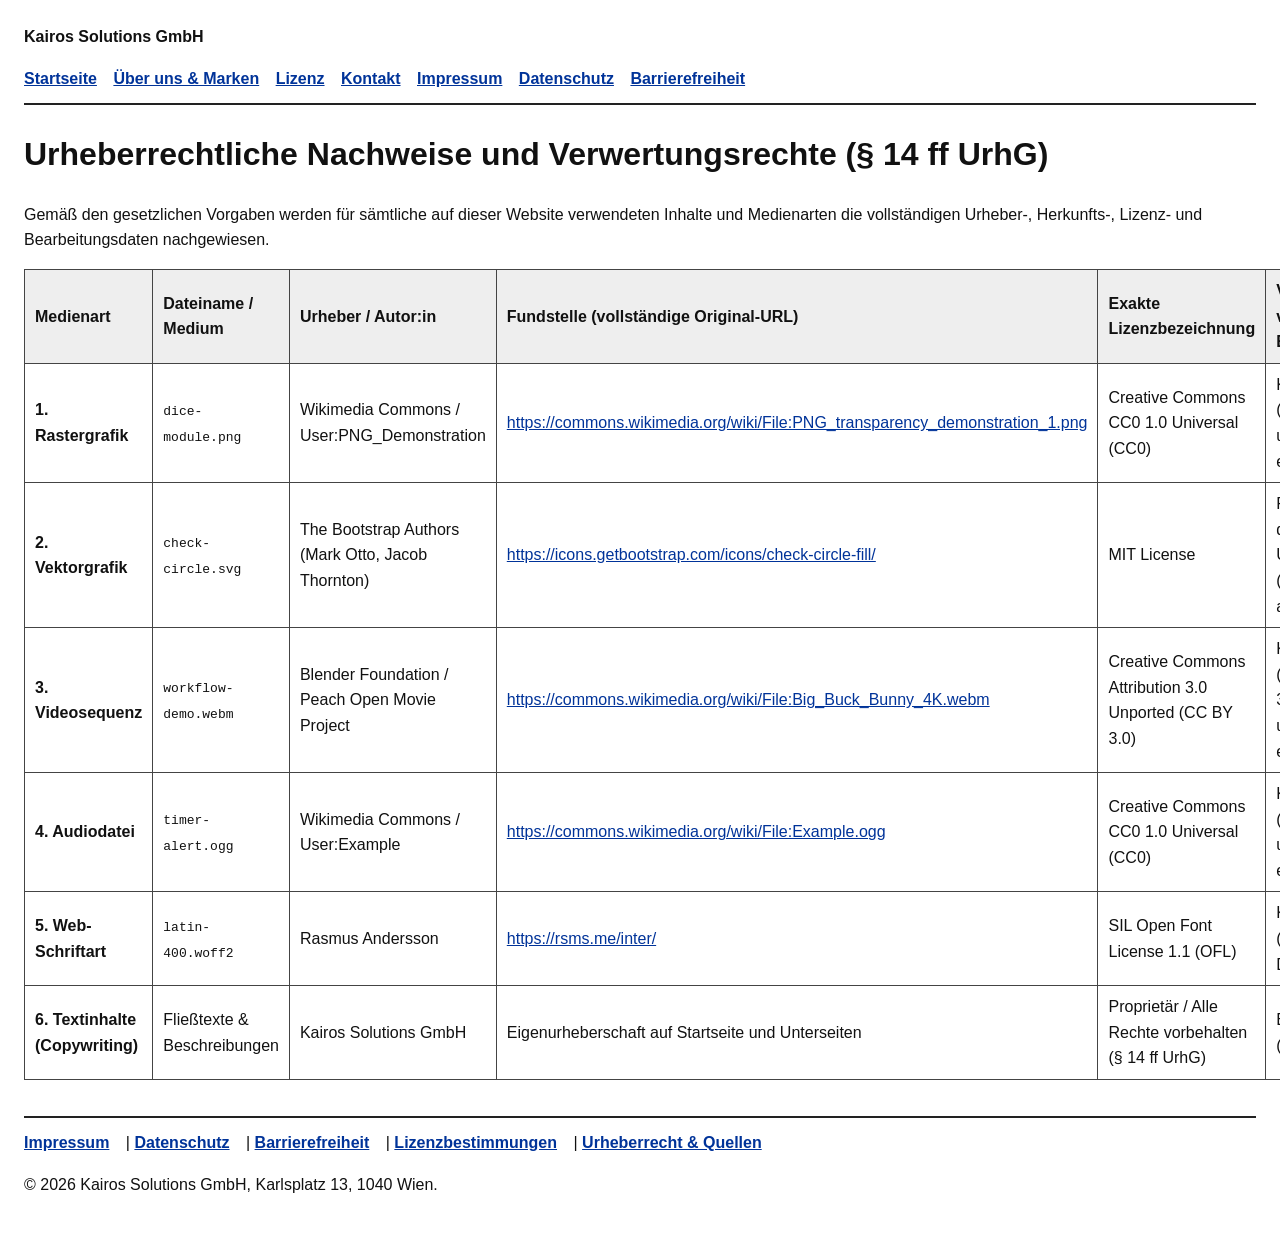
==== credits.html @ a3ca3588 "lizenz und quellennachweise" ====
<!DOCTYPE html>
<html lang="de">
<head>
  <meta charset="UTF-8">
  <meta name="viewport" content="width=device-width, initial-scale=1.0">
  <title>Urheberrecht &amp; Mediennachweise | Kairos Solutions GmbH</title>
  <link rel="stylesheet" href="style.css">
</head>
<body>

<a href="#main-content" class="skip-link">Zum Inhalt springen</a>

<header>
  <p><strong>Kairos Solutions GmbH</strong></p>
  <nav aria-label="Hauptnavigation">
    <a href="index.html">Startseite</a>
    <a href="about.html">Über uns &amp; Marken</a>
    <a href="lizenz.html">Lizenz</a>
    <a href="kontakt.html">Kontakt</a>
    <a href="impressum.html">Impressum</a>
    <a href="datenschutz.html">Datenschutz</a>
    <a href="barrierefreiheit.html">Barrierefreiheit</a>
  </nav>
</header>

<main id="main-content">
  <h1>Urheberrechtliche Nachweise und Verwertungsrechte (§ 14 ff UrhG)</h1>
  <p>
    Gemäß den gesetzlichen Vorgaben werden für sämtliche auf dieser Website verwendeten Inhalte und
    Medienarten die vollständigen Urheber-, Herkunfts-, Lizenz- und Bearbeitungsdaten nachgewiesen.
  </p>

  <table>
    <thead>
    <tr>
      <th scope="col">Medienart</th>
      <th scope="col">Dateiname / Medium</th>
      <th scope="col">Urheber / Autor:in</th>
      <th scope="col">Fundstelle (vollständige Original-URL)</th>
      <th scope="col">Exakte Lizenzbezeichnung</th>
      <th scope="col">Vermerk über vorgenommene Bearbeitungen</th>
    </tr>
    </thead>
    <tbody>
    <tr>
      <td><strong>1. Rastergrafik</strong></td>
      <td><code>dice-module.png</code></td>
      <td>Wikimedia Commons / User:PNG_Demonstration</td>
      <td><a href="https://commons.wikimedia.org/wiki/File:PNG_transparency_demonstration_1.png"
             target="_blank" rel="noopener noreferrer">https://commons.wikimedia.org/wiki/File:PNG_transparency_demonstration_1.png</a>
      </td>
      <td>Creative Commons CC0 1.0 Universal (CC0)</td>
      <td>Keine Bearbeitung (Originaldatei unverändert eingebunden)</td>
    </tr>

    <tr>
      <td><strong>2. Vektorgrafik</strong></td>
      <td><code>check-circle.svg</code></td>
      <td>The Bootstrap Authors (Mark Otto, Jacob Thornton)</td>
      <td><a href="https://icons.getbootstrap.com/icons/check-circle-fill/" target="_blank"
             rel="noopener noreferrer">https://icons.getbootstrap.com/icons/check-circle-fill/</a>
      </td>
      <td>MIT License</td>
      <td>Farbwert (fill) auf das barrierefreie Unternehmensblau (#003399) angepasst</td>
    </tr>

    <tr>
      <td><strong>3. Videosequenz</strong></td>
      <td><code>workflow-demo.webm</code></td>
      <td>Blender Foundation / Peach Open Movie Project</td>
      <td><a href="https://commons.wikimedia.org/wiki/File:Big_Buck_Bunny_4K.webm" target="_blank"
             rel="noopener noreferrer">https://commons.wikimedia.org/wiki/File:Big_Buck_Bunny_4K.webm</a>
      </td>
      <td>Creative Commons Attribution 3.0 Unported (CC BY 3.0)</td>
      <td>Keine Bearbeitung (Standardauflösung 360p der Quelle unverändert eingebunden)</td>
    </tr>

    <tr>
      <td><strong>4. Audiodatei</strong></td>
      <td><code>timer-alert.ogg</code></td>
      <td>Wikimedia Commons / User:Example</td>
      <td><a href="https://commons.wikimedia.org/wiki/File:Example.ogg" target="_blank"
             rel="noopener noreferrer">https://commons.wikimedia.org/wiki/File:Example.ogg</a></td>
      <td>Creative Commons CC0 1.0 Universal (CC0)</td>
      <td>Keine Bearbeitung (Originaldatei unverändert eingebunden)</td>
    </tr>

    <tr>
      <td><strong>5. Web-Schriftart</strong></td>
      <td><code>latin-400.woff2</code></td>
      <td>Rasmus Andersson</td>
      <td><a href="https://rsms.me/inter/" target="_blank" rel="noopener noreferrer">https://rsms.me/inter/</a>
      </td>
      <td>SIL Open Font License 1.1 (OFL)</td>
      <td>Keine Bearbeitung (Originale Webfont-Distribution)</td>
    </tr>

    <tr>
      <td><strong>6. Textinhalte (Copywriting)</strong></td>
      <td>Fließtexte &amp; Beschreibungen</td>
      <td>Kairos Solutions GmbH</td>
      <td>Eigenurheberschaft auf Startseite und Unterseiten</td>
      <td>Proprietär / Alle Rechte vorbehalten (§ 14 ff UrhG)</td>
      <td>Eigens verfasst (Originaltext)</td>
    </tr>
    </tbody>
  </table>
</main>

<footer>
  <nav aria-label="Rechtliche Navigation">
    <a href="impressum.html">Impressum</a> |
    <a href="datenschutz.html">Datenschutz</a> |
    <a href="barrierefreiheit.html">Barrierefreiheit</a> |
    <a href="lizenz.html">Lizenzbestimmungen</a> |
    <a href="credits.html" aria-current="page">Urheberrecht &amp; Quellen</a>
  </nav>
  <p>&copy; 2026 Kairos Solutions GmbH, Karlsplatz 13, 1040 Wien.</p>
</footer>

</body>
</html>
---- style.css ----
@font-face {
  font-family: 'Inter';
  font-style: normal;
  font-weight: 400;
  src: url('https://rsms.me/inter/font-files/Inter-Regular.woff2') format('woff2');
  font-display: swap;
}

body {
  font-family: 'Inter', sans-serif;
  color: #111;
  background: #fff;
  line-height: 1.6;
  margin: 1.5rem;
}

.skip-link {
  position: absolute;
  top: -100px;
  left: 10px;
  background: #000;
  color: #fff;
  padding: 6px 12px;
  z-index: 999;
}

.skip-link:focus {
  top: 10px;
}

:focus-visible {
  outline: 3px solid #000;
  outline-offset: 2px;
}

a {
  color: #003399;
}

nav a {
  margin-right: 12px;
  font-weight: 600;
}

header, footer {
  border-bottom: 2px solid #222;
  padding-bottom: 12px;
  margin-bottom: 24px;
}

footer {
  border-top: 2px solid #222;
  border-bottom: none;
  margin-top: 36px;
  padding-top: 12px;
}

.box, .plan-box, .media-card, .contact-box, .brand-card {
  border: 1px solid #333;
  padding: 12px 16px;
  margin: 16px 0;
  max-width: 480px;
}

table {
  width: 100%;
  border-collapse: collapse;
  margin-top: 16px;
}

th, td {
  border: 1px solid #444;
  padding: 8px 10px;
  text-align: left;
}

th {
  background: #eee;
}

.form-group {
  margin-bottom: 12px;
}

.form-group label {
  display: block;
  font-weight: bold;
  margin-bottom: 4px;
}

input[type="text"],
input[type="email"],
textarea {
  width: 100%;
  max-width: 480px;
  padding: 6px;
  border: 1px solid #333;
  box-sizing: border-box;
}

button {
  padding: 6px 16px;
  cursor: pointer;
  background: #eee;
  border: 1px solid #333;
  font-weight: bold;
}

.wordmark-sample {
  font-size: 1.4rem;
  font-weight: bold;
  letter-spacing: 2px;
  display: inline-block;
  margin: 6px 0;
}

.color-sample {
  display: inline-block;
  width: 20px;
  height: 20px;
  background: #1e3a8a;
  border: 1px solid #000;
  vertical-align: middle;
  margin-right: 6px;
}
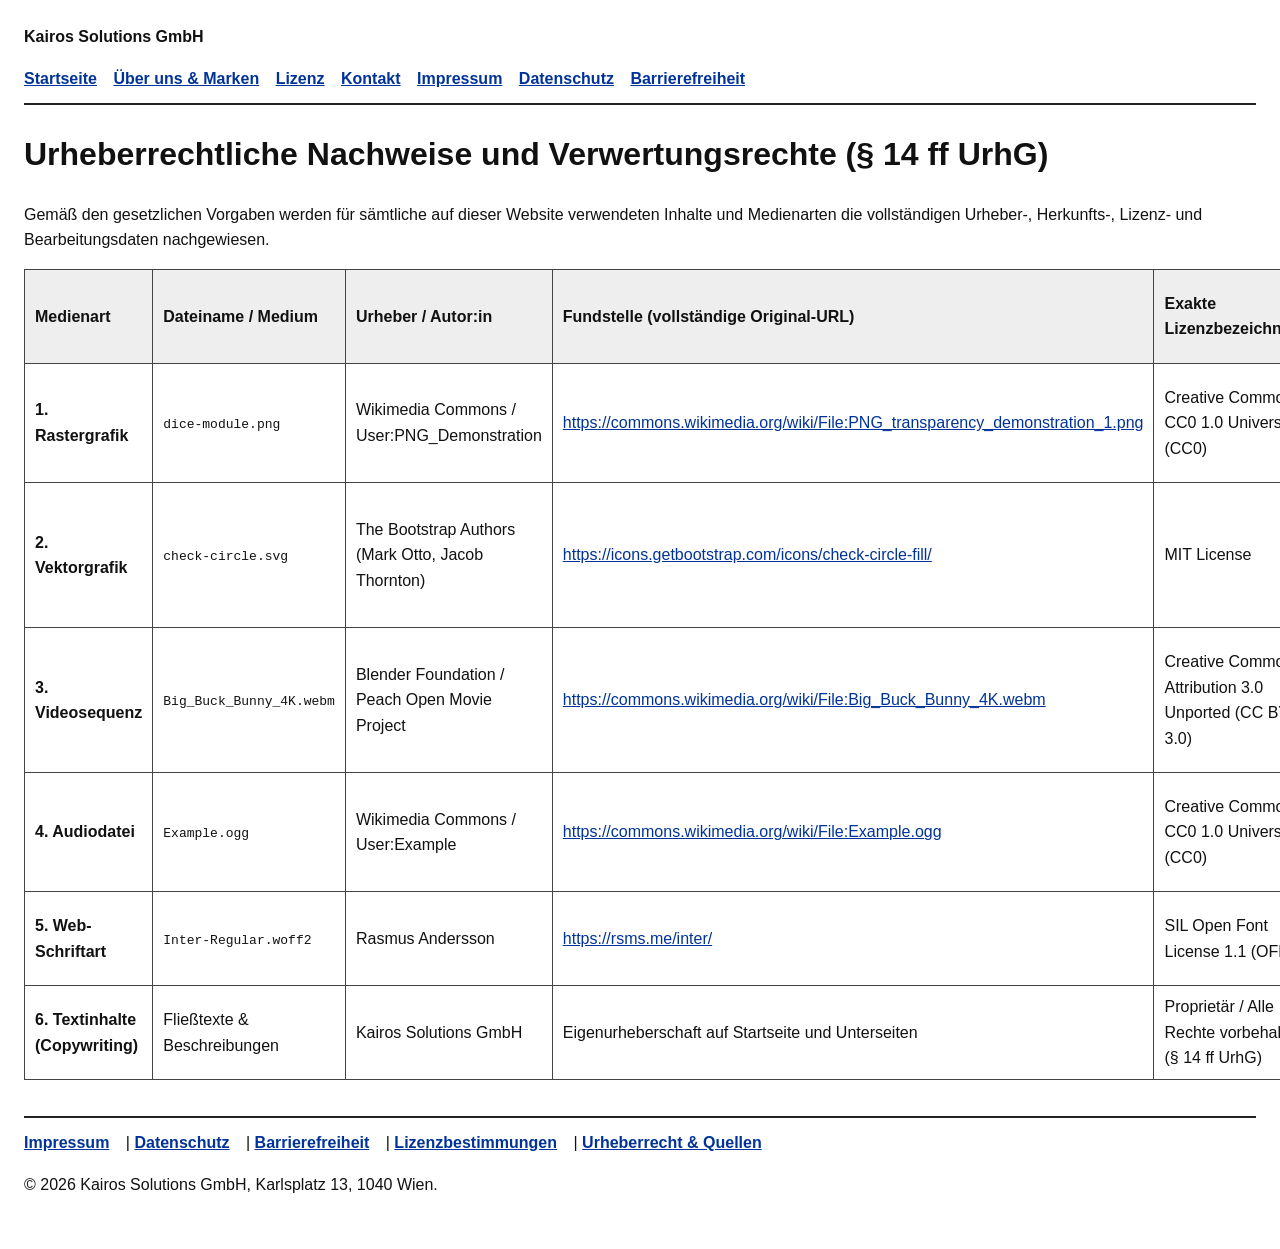
==== commit 8b5704d4: "font name in credits.html korrekt angepasst" ====
--- a/credits.html
+++ b/credits.html
@@ -66,7 +66,7 @@
 
     <tr>
       <td><strong>3. Videosequenz</strong></td>
-      <td><code>workflow-demo.webm</code></td>
+      <td><code>Big_Buck_Bunny_4K.webm</code></td>
       <td>Blender Foundation / Peach Open Movie Project</td>
       <td><a href="https://commons.wikimedia.org/wiki/File:Big_Buck_Bunny_4K.webm" target="_blank"
              rel="noopener noreferrer">https://commons.wikimedia.org/wiki/File:Big_Buck_Bunny_4K.webm</a>
@@ -77,7 +77,7 @@
 
     <tr>
       <td><strong>4. Audiodatei</strong></td>
-      <td><code>timer-alert.ogg</code></td>
+      <td><code>Example.ogg</code></td>
       <td>Wikimedia Commons / User:Example</td>
       <td><a href="https://commons.wikimedia.org/wiki/File:Example.ogg" target="_blank"
              rel="noopener noreferrer">https://commons.wikimedia.org/wiki/File:Example.ogg</a></td>
@@ -87,10 +87,9 @@
 
     <tr>
       <td><strong>5. Web-Schriftart</strong></td>
-      <td><code>latin-400.woff2</code></td>
+      <td><code>Inter-Regular.woff2</code></td>
       <td>Rasmus Andersson</td>
-      <td><a href="https://rsms.me/inter/" target="_blank" rel="noopener noreferrer">https://rsms.me/inter/</a>
-      </td>
+      <td><a href="https://rsms.me/inter/" target="_blank" rel="noopener noreferrer">https://rsms.me/inter/</a></td>
       <td>SIL Open Font License 1.1 (OFL)</td>
       <td>Keine Bearbeitung (Originale Webfont-Distribution)</td>
     </tr>
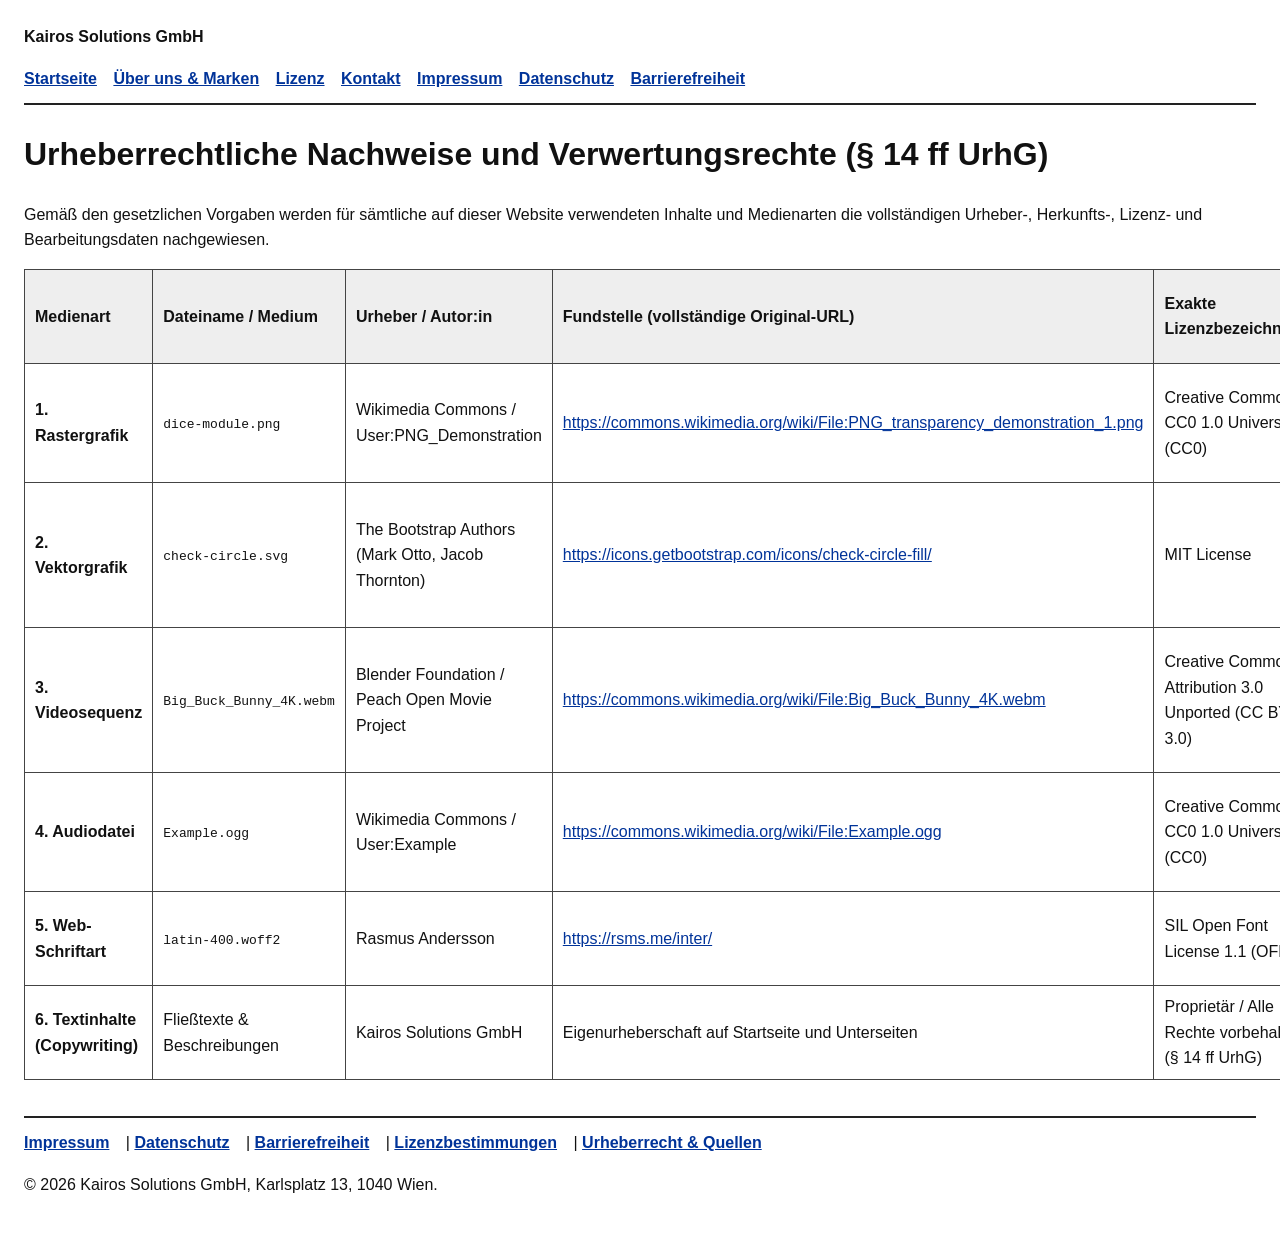
==== commit d0c0a281: "audio und video titel und beschreibung korrekt an die originaldateien angepasst" ====
--- a/credits.html
+++ b/credits.html
@@ -87,9 +87,10 @@
 
     <tr>
       <td><strong>5. Web-Schriftart</strong></td>
-      <td><code>Inter-Regular.woff2</code></td>
+      <td><code>latin-400.woff2</code></td>
       <td>Rasmus Andersson</td>
-      <td><a href="https://rsms.me/inter/" target="_blank" rel="noopener noreferrer">https://rsms.me/inter/</a></td>
+      <td><a href="https://rsms.me/inter/" target="_blank" rel="noopener noreferrer">https://rsms.me/inter/</a>
+      </td>
       <td>SIL Open Font License 1.1 (OFL)</td>
       <td>Keine Bearbeitung (Originale Webfont-Distribution)</td>
     </tr>
